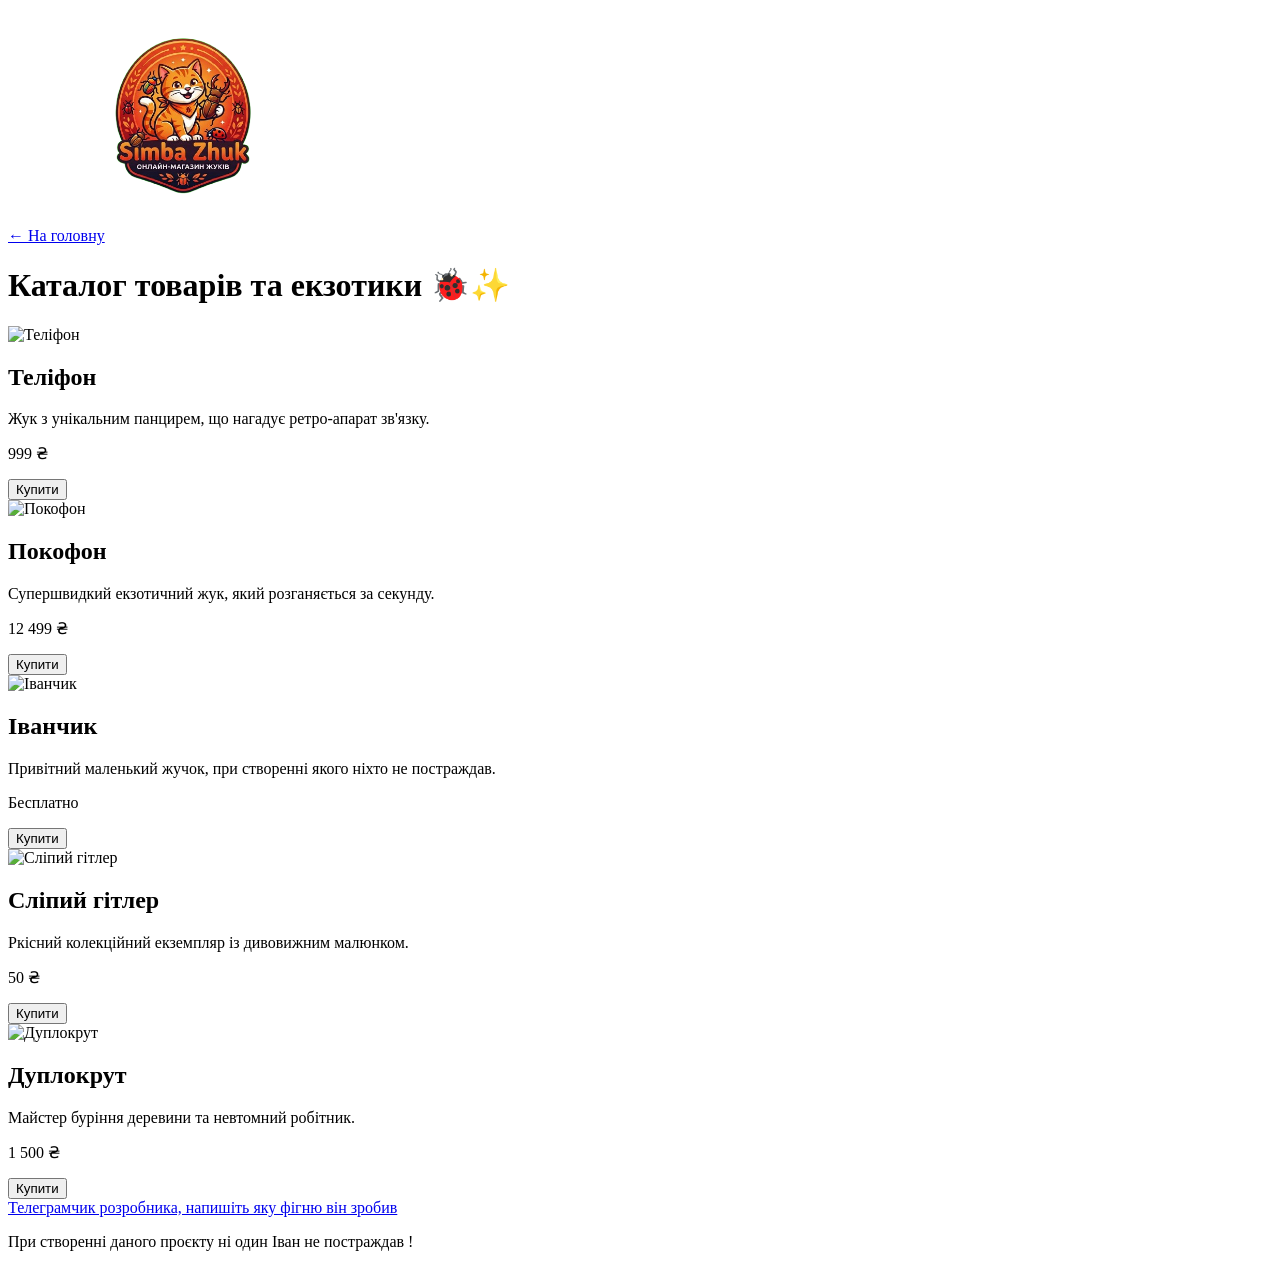
==== shop.html @ ff91ea34 "Create shop.html" ====
<!DOCTYPE html>
<html lang="uk">
<head>
    <meta charset="UTF-8">
    <meta name="viewport" content="width=device-width, initial-scale=1.0">
    <title>Магазин — Simba Zhuk</title>
    <link rel="stylesheet" href="style_shop.css">
</head>
<body>

<header>
    <p class="logo">
        <a href="index.html"><img src="Simba zhuk.png" alt="Simba Zhuk Logo" width="350"></a>
    </p>
    <nav>
        <div class="ABULDAS">
            <a class="button" href="index.html">← На головну</a>
        </div>
    </nav>
</header>

<main>
    <h1 class="shop-title">Каталог товарів та екзотики 🐞✨</h1>

    <div class="products-grid">
        <!-- Картка 1: Теліфон -->
        <div class="card">
            <div class="card-img">
                <img src="https://images.unsplash.com/photo-1548767797-d8c844163c4c?w=500" alt="Теліфон">
            </div>
            <h2>Теліфон</h2>
            <p class="description">Жук з унікальним панцирем, що нагадує ретро-апарат зв'язку.</p>
            <p class="price">999 ₴</p>
            <button class="buy-btn">Купити</button>
        </div>

        <!-- Картка 2: Покофон -->
        <div class="card">
            <div class="card-img">
                <img src="https://images.unsplash.com/photo-1535083783855-76ae62b2914e?w=500" alt="Покофон">
            </div>
            <h2>Покофон</h2>
            <p class="description">Супершвидкий екзотичний жук, який розганяється за секунду.</p>
            <p class="price">12 499 ₴</p>
            <button class="buy-btn">Купити</button>
        </div>

        <!-- Картка 3: Іванчик -->
        <div class="card">
            <div class="card-img">
                <img src="https://images.unsplash.com/photo-1526047932273-341f2a7631f9?w=500" alt="Іванчик">
            </div>
            <h2>Іванчик</h2>
            <p class="description">Привітний маленький жучок, при створенні якого ніхто не постраждав.</p>
            <p class="price">Бесплатно</p>
            <button class="buy-btn">Купити</button>
        </div>

        <!-- Картка 4: Сліпий гітлер -->
        <div class="card">
            <div class="card-img">
                <img src="https://images.unsplash.com/photo-1473081556163-2a17de81fc97?w=500" alt="Сліпий гітлер">
            </div>
            <h2>Сліпий гітлер</h2>
            <p class="description">Ркісний колекційний екземпляр із дивовижним малюнком.</p>
            <p class="price">50 ₴</p>
            <button class="buy-btn">Купити</button>
        </div>

        <!-- Картка 5: Дуплокрут -->
        <div class="card">
            <div class="card-img">
                <img src="https://images.unsplash.com/photo-1598439210625-5067c578f3f6?w=500" alt="Дуплокрут">
            </div>
            <h2>Дуплокрут</h2>
            <p class="description">Майстер буріння деревини та невтомний робітник.</p>
            <p class="price">1 500 ₴</p>
            <button class="buy-btn">Купити</button>
        </div>
    </div>
</main>

<footer>
    <div class="pidval">
        <a class="pidval-mistera-beasta" href="https://t.me/alexsalat52">Телеграмчик розробника, напишіть яку фігню він зробив</a>
        <p>При створенні даного проєкту ні один Іван не постраждав !</p>
    </div>
</footer>

</body>
</html>
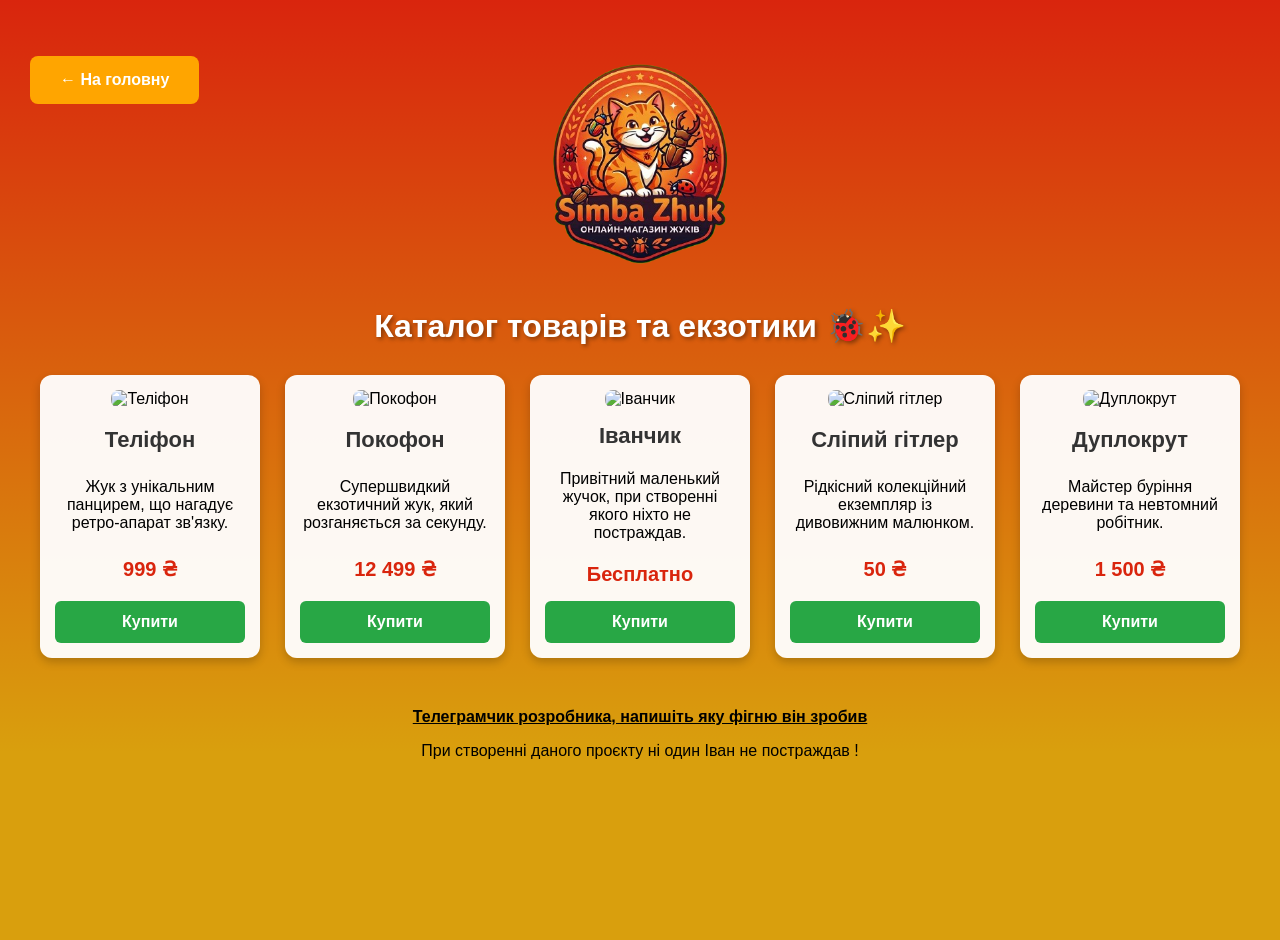
==== commit e0f0a3a7: "Fix typos in shop.html and update image size" ====
--- a/shop.html
+++ b/shop.html
@@ -3,14 +3,14 @@
 <head>
     <meta charset="UTF-8">
     <meta name="viewport" content="width=device-width, initial-scale=1.0">
-    <title>Магазин — Simba Zhuk</title>
+    <title>Магазин — Simba zhuk</title>
     <link rel="stylesheet" href="style_shop.css">
 </head>
 <body>
 
 <header>
     <p class="logo">
-        <a href="index.html"><img src="Simba zhuk.png" alt="Simba Zhuk Logo" width="350"></a>
+        <a href="index.html"><img src="Simba zhuk.png" width="450"></a>
     </p>
     <nav>
         <div class="ABULDAS">
@@ -62,7 +62,7 @@
                 <img src="https://images.unsplash.com/photo-1473081556163-2a17de81fc97?w=500" alt="Сліпий гітлер">
             </div>
             <h2>Сліпий гітлер</h2>
-            <p class="description">Ркісний колекційний екземпляр із дивовижним малюнком.</p>
+            <p class="description">Рідкісний колекційний екземпляр із дивовижним малюнком.</p>
             <p class="price">50 ₴</p>
             <button class="buy-btn">Купити</button>
         </div>
--- a/style_shop.css
+++ b/style_shop.css
@@ -0,0 +1,143 @@
+body {
+    margin: 0;
+    font-family: sans-serif;
+    background: linear-gradient(to top, #d99f0d 20%, #d9250d 100%);
+    min-height: 100vh;
+    padding: 20px;
+}
+
+header {
+    position: relative;
+}
+
+.logo {
+    text-align: center;
+}
+
+.logo img {
+    max-width: 100%;
+    height: auto;
+}
+
+.button {
+    text-decoration: none;
+    color: #ffffff;
+    padding: 15px 30px;
+    background-color: orange;
+    border-radius: 8px;
+    transition: all 0.3s;
+    display: inline-block;
+    font-weight: bold;
+}
+
+.button:hover {
+    background-color: #ff8c00;
+}
+
+.ABULDAS {
+    position: absolute;
+    top: 20px;
+    left: 10px;
+}
+
+.shop-title {
+    text-align: center;
+    color: white;
+    font-size: 32px;
+    margin-bottom: 30px;
+    text-shadow: 2px 2px 4px rgba(0, 0, 0, 0.4);
+}
+
+/* Адаптивна сітка товарів */
+.products-grid {
+    display: grid;
+    grid-template-columns: repeat(auto-fit, minmax(220px, 1fr));
+    gap: 25px;
+    max-width: 1200px;
+    margin: 0 auto;
+}
+
+/* Картка товару */
+.card {
+    background: rgba(255, 255, 255, 0.95);
+    border-radius: 12px;
+    padding: 15px;
+    text-align: center;
+    box-shadow: 0 4px 10px rgba(0, 0, 0, 0.2);
+    display: flex;
+    flex-direction: column;
+    justify-content: space-between;
+    transition: transform 0.2s, box-shadow 0.2s;
+}
+
+.card:hover {
+    transform: translateY(-5px);
+    box-shadow: 0 8px 18px rgba(0, 0, 0, 0.3);
+}
+
+.card-img img {
+    width: 100%;
+    height: 160px;
+    object-fit: cover;
+    border-radius: 8px;
+}
+
+.card h2 {
+    font-size: 22px;
+    margin: 15px 0 5px 0;
+    color: #333;
+}
+
+.price {
+    font-size: 20px;
+    font-weight: bold;
+    color: #d9250d;
+    margin: 5px 0 15px 0;
+}
+
+.buy-btn {
+    background-color: #28a745;
+    color: white;
+    border: none;
+    padding: 12px;
+    font-size: 16px;
+    border-radius: 6px;
+    cursor: pointer;
+    font-weight: bold;
+    transition: background 0.3s;
+}
+
+.buy-btn:hover {
+    background-color: #218838;
+}
+
+.pidval {
+    margin-top: 50px;
+    text-align: center;
+}
+
+.pidval-mistera-beasta {
+    color: black;
+    font-weight: bold;
+}
+
+.pidval-mistera-beasta:hover {
+    color: red;
+}
+
+/* Адаптація під мобільні пристрої */
+@media (max-width: 768px) {
+    .ABULDAS {
+        position: static;
+        text-align: center;
+        margin-bottom: 15px;
+    }
+
+    .shop-title {
+        font-size: 24px;
+    }
+
+    .products-grid {
+        grid-template-columns: 1fr;
+    }
+}
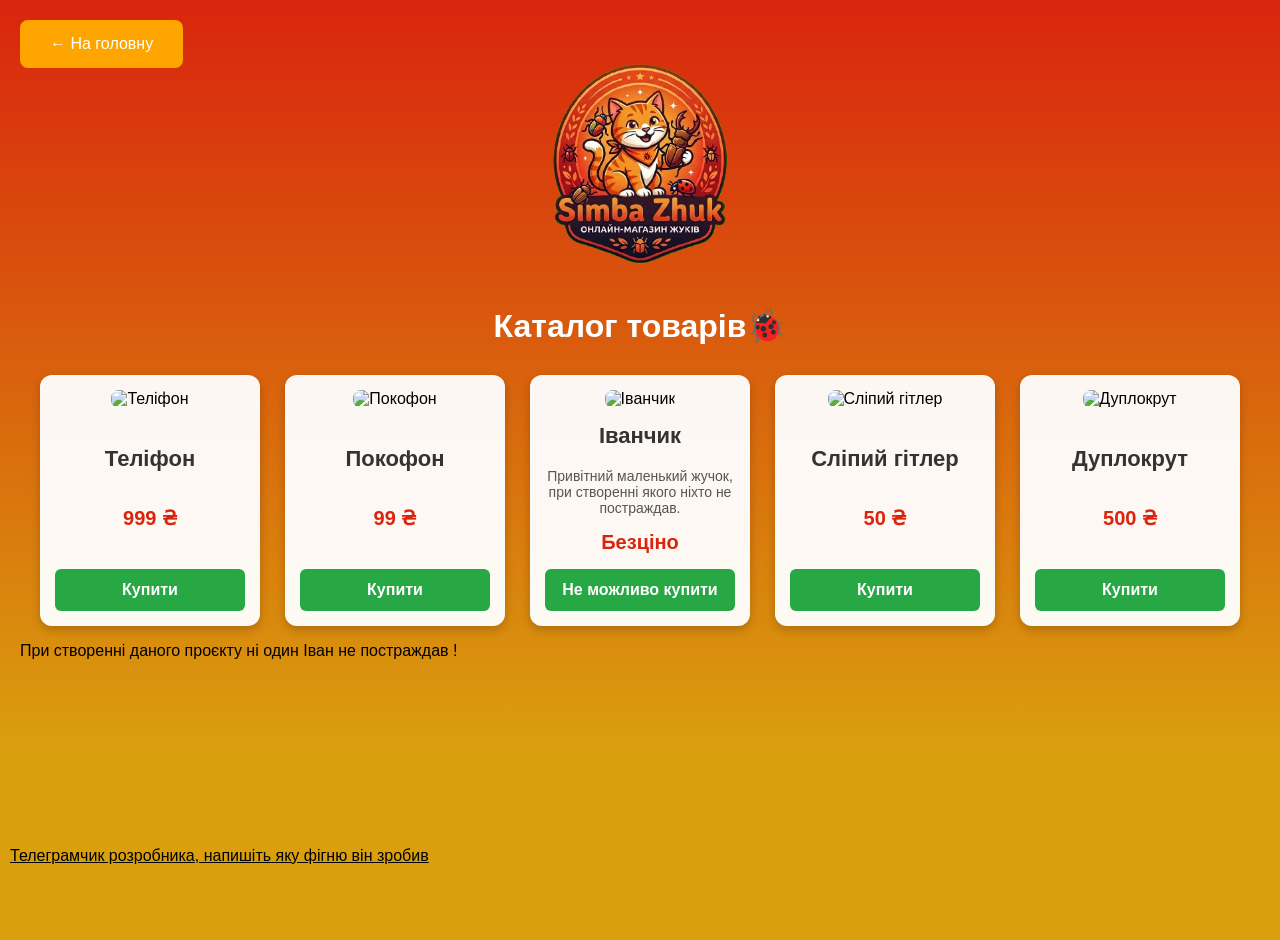
==== commit a8a79e27: "Update product details and images in shop.html" ====
--- a/shop.html
+++ b/shop.html
@@ -20,61 +20,52 @@
 </header>
 
 <main>
-    <h1 class="shop-title">Каталог товарів та екзотики 🐞✨</h1>
+    <h1 class="shop-title">Каталог товарів🐞</h1>
 
     <div class="products-grid">
-        <!-- Картка 1: Теліфон -->
         <div class="card">
             <div class="card-img">
-                <img src="https://images.unsplash.com/photo-1548767797-d8c844163c4c?w=500" alt="Теліфон">
+                <img src="https://upload.wikimedia.org/wikipedia/commons/2/28/Mastigoproctus_giganteus_0001_L.D.jpg?utm_source=ru.wikipedia.org&utm_campaign=index&utm_content=original" alt="Теліфон">
             </div>
             <h2>Теліфон</h2>
-            <p class="description">Жук з унікальним панцирем, що нагадує ретро-апарат зв'язку.</p>
             <p class="price">999 ₴</p>
             <button class="buy-btn">Купити</button>
         </div>
 
-        <!-- Картка 2: Покофон -->
         <div class="card">
             <div class="card-img">
-                <img src="https://images.unsplash.com/photo-1535083783855-76ae62b2914e?w=500" alt="Покофон">
+                <img src="https://encrypted-tbn0.gstatic.com/images?q=tbn:ANd9GcS9jUiAmKfCMeOclD74TUknB3wXlFma2_RdsZ1UYnSwuw&s=10" alt="Покофон">
             </div>
             <h2>Покофон</h2>
-            <p class="description">Супершвидкий екзотичний жук, який розганяється за секунду.</p>
-            <p class="price">12 499 ₴</p>
+            <p class="price">99 ₴</p>
             <button class="buy-btn">Купити</button>
         </div>
 
-        <!-- Картка 3: Іванчик -->
         <div class="card">
             <div class="card-img">
-                <img src="https://images.unsplash.com/photo-1526047932273-341f2a7631f9?w=500" alt="Іванчик">
+                <img src="Ivan.png" alt="Іванчик">
             </div>
             <h2>Іванчик</h2>
             <p class="description">Привітний маленький жучок, при створенні якого ніхто не постраждав.</p>
-            <p class="price">Бесплатно</p>
-            <button class="buy-btn">Купити</button>
+            <p class="price">Безціно</p>
+            <button class="buy-btn">Не можливо купити</button>
         </div>
 
-        <!-- Картка 4: Сліпий гітлер -->
         <div class="card">
             <div class="card-img">
-                <img src="https://images.unsplash.com/photo-1473081556163-2a17de81fc97?w=500" alt="Сліпий гітлер">
+                <img src="https://cdn.informator.ua/@dp/media/ua/2023/09/15/650448de354991.96606023.webp" alt="Сліпий гітлер">
             </div>
             <h2>Сліпий гітлер</h2>
-            <p class="description">Рідкісний колекційний екземпляр із дивовижним малюнком.</p>
             <p class="price">50 ₴</p>
             <button class="buy-btn">Купити</button>
         </div>
 
-        <!-- Картка 5: Дуплокрут -->
         <div class="card">
             <div class="card-img">
-                <img src="https://images.unsplash.com/photo-1598439210625-5067c578f3f6?w=500" alt="Дуплокрут">
+                <img src="https://encrypted-tbn0.gstatic.com/images?q=tbn:ANd9GcQ4-5q3KAkrL6oXSpAv6bJNE-w7uab5Ia3LXok4H_rGS6WUw1aJSAGiclfS&s=10" alt="Дуплокрут">
             </div>
             <h2>Дуплокрут</h2>
-            <p class="description">Майстер буріння деревини та невтомний робітник.</p>
-            <p class="price">1 500 ₴</p>
+            <p class="price">500 ₴</p>
             <button class="buy-btn">Купити</button>
         </div>
     </div>
--- a/style_shop.css
+++ b/style_shop.css
@@ -6,17 +6,8 @@
     padding: 20px;
 }
 
-header {
-    position: relative;
-}
-
 .logo {
     text-align: center;
-}
-
-.logo img {
-    max-width: 100%;
-    height: auto;
 }
 
 .button {
@@ -27,17 +18,11 @@
     border-radius: 8px;
     transition: all 0.3s;
     display: inline-block;
-    font-weight: bold;
-}
-
-.button:hover {
-    background-color: #ff8c00;
 }
 
 .ABULDAS {
     position: absolute;
     top: 20px;
-    left: 10px;
 }
 
 .shop-title {
@@ -45,10 +30,7 @@
     color: white;
     font-size: 32px;
     margin-bottom: 30px;
-    text-shadow: 2px 2px 4px rgba(0, 0, 0, 0.4);
 }
-
-/* Адаптивна сітка товарів */
 .products-grid {
     display: grid;
     grid-template-columns: repeat(auto-fit, minmax(220px, 1fr));
@@ -56,8 +38,6 @@
     max-width: 1200px;
     margin: 0 auto;
 }
-
-/* Картка товару */
 .card {
     background: rgba(255, 255, 255, 0.95);
     border-radius: 12px;
@@ -67,34 +47,33 @@
     display: flex;
     flex-direction: column;
     justify-content: space-between;
-    transition: transform 0.2s, box-shadow 0.2s;
+    transition: transform 0.2s;
 }
-
 .card:hover {
     transform: translateY(-5px);
-    box-shadow: 0 8px 18px rgba(0, 0, 0, 0.3);
 }
-
 .card-img img {
     width: 100%;
     height: 160px;
     object-fit: cover;
     border-radius: 8px;
 }
-
 .card h2 {
     font-size: 22px;
     margin: 15px 0 5px 0;
     color: #333;
 }
-
+.description {
+    font-size: 14px;
+    color: #555;
+    margin-bottom: 10px;
+}
 .price {
     font-size: 20px;
     font-weight: bold;
     color: #d9250d;
     margin: 5px 0 15px 0;
 }
-
 .buy-btn {
     background-color: #28a745;
     color: white;
@@ -106,37 +85,35 @@
     font-weight: bold;
     transition: background 0.3s;
 }
-
 .buy-btn:hover {
     background-color: #218838;
 }
-
-.pidval {
-    margin-top: 50px;
-    text-align: center;
-}
-
 .pidval-mistera-beasta {
     color: black;
-    font-weight: bold;
+position: absolute;
+    bottom: 35px; 
+    left: 10px; 
 }
-
 .pidval-mistera-beasta:hover {
     color: red;
 }
 
-/* Адаптація під мобільні пристрої */
 @media (max-width: 768px) {
     .ABULDAS {
         position: static;
+        margin-bottom: 20px;
         text-align: center;
-        margin-bottom: 15px;
     }
-
+    header {
+        text-align: center;
+    }
+    .logo img {
+        max-width: 100%;
+        height: auto;
+    }
     .shop-title {
         font-size: 24px;
     }
-
     .products-grid {
         grid-template-columns: 1fr;
     }
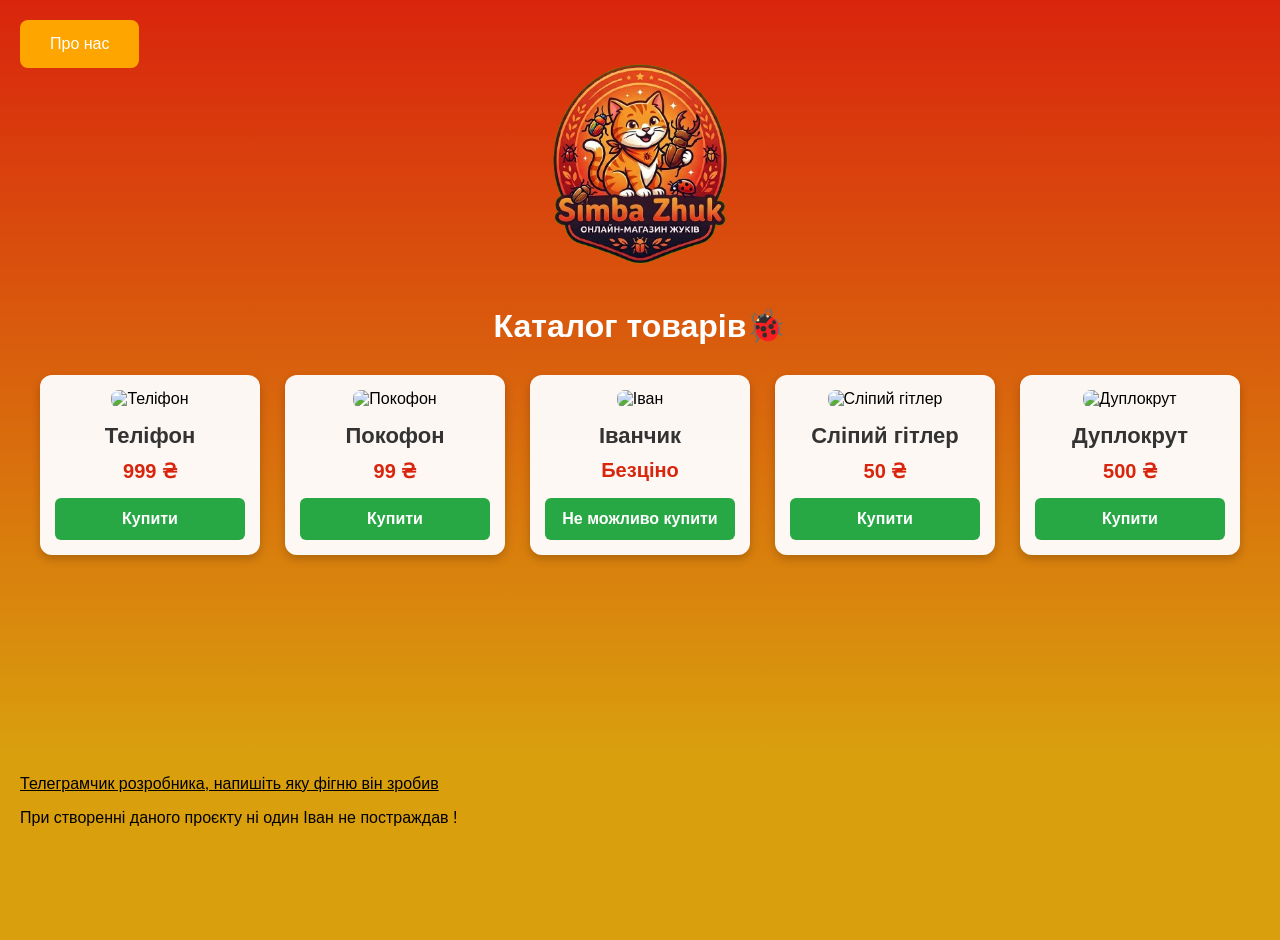
==== commit a0d232f0: "Add files via upload" ====
--- a/shop.html
+++ b/shop.html
@@ -1,82 +1,81 @@
-<!DOCTYPE html>
-<html lang="uk">
-<head>
-    <meta charset="UTF-8">
-    <meta name="viewport" content="width=device-width, initial-scale=1.0">
-    <title>Магазин — Simba zhuk</title>
-    <link rel="stylesheet" href="style_shop.css">
-</head>
-<body>
-
-<header>
-    <p class="logo">
-        <a href="index.html"><img src="Simba zhuk.png" width="450"></a>
-    </p>
-    <nav>
-        <div class="ABULDAS">
-            <a class="button" href="index.html">← На головну</a>
-        </div>
-    </nav>
-</header>
-
-<main>
-    <h1 class="shop-title">Каталог товарів🐞</h1>
-
-    <div class="products-grid">
-        <div class="card">
-            <div class="card-img">
-                <img src="https://upload.wikimedia.org/wikipedia/commons/2/28/Mastigoproctus_giganteus_0001_L.D.jpg?utm_source=ru.wikipedia.org&utm_campaign=index&utm_content=original" alt="Теліфон">
-            </div>
-            <h2>Теліфон</h2>
-            <p class="price">999 ₴</p>
-            <button class="buy-btn">Купити</button>
-        </div>
-
-        <div class="card">
-            <div class="card-img">
-                <img src="https://encrypted-tbn0.gstatic.com/images?q=tbn:ANd9GcS9jUiAmKfCMeOclD74TUknB3wXlFma2_RdsZ1UYnSwuw&s=10" alt="Покофон">
-            </div>
-            <h2>Покофон</h2>
-            <p class="price">99 ₴</p>
-            <button class="buy-btn">Купити</button>
-        </div>
-
-        <div class="card">
-            <div class="card-img">
-                <img src="Ivan.png" alt="Іванчик">
-            </div>
-            <h2>Іванчик</h2>
-            <p class="description">Привітний маленький жучок, при створенні якого ніхто не постраждав.</p>
-            <p class="price">Безціно</p>
-            <button class="buy-btn">Не можливо купити</button>
-        </div>
-
-        <div class="card">
-            <div class="card-img">
-                <img src="https://cdn.informator.ua/@dp/media/ua/2023/09/15/650448de354991.96606023.webp" alt="Сліпий гітлер">
-            </div>
-            <h2>Сліпий гітлер</h2>
-            <p class="price">50 ₴</p>
-            <button class="buy-btn">Купити</button>
-        </div>
-
-        <div class="card">
-            <div class="card-img">
-                <img src="https://encrypted-tbn0.gstatic.com/images?q=tbn:ANd9GcQ4-5q3KAkrL6oXSpAv6bJNE-w7uab5Ia3LXok4H_rGS6WUw1aJSAGiclfS&s=10" alt="Дуплокрут">
-            </div>
-            <h2>Дуплокрут</h2>
-            <p class="price">500 ₴</p>
-            <button class="buy-btn">Купити</button>
-        </div>
-    </div>
-</main>
-
-<footer>
-    <div class="pidval">
-        <a class="pidval-mistera-beasta" href="https://t.me/alexsalat52">Телеграмчик розробника, напишіть яку фігню він зробив</a>
-        <p>При створенні даного проєкту ні один Іван не постраждав !</p>
-    </div>
-</footer>
-
-</body>
-</html>
+<!DOCTYPE html>
+<html lang="uk">
+<head>
+    <meta charset="UTF-8">
+    <meta name="viewport" content="width=device-width, initial-scale=1.0">
+    <title>Магазин — Simba zhuk</title>
+    <link rel="stylesheet" href="style_shop.css">
+</head>
+<body>
+
+<header>
+    <p class="logo">
+        <a href="index.html"><img src="Simba zhuk.png" width="450"></a>
+    </p>
+    <nav>
+        <div class="ABULDAS">
+            <a class="button" href="index.html">Про нас</a>
+        </div>
+    </nav>
+</header>
+
+<main>
+    <h1 class="shop-title">Каталог товарів🐞</h1>
+
+    <div class="products-grid">
+        <div class="card">
+            <div class="card-img">
+                <img src="https://upload.wikimedia.org/wikipedia/commons/2/28/Mastigoproctus_giganteus_0001_L.D.jpg?utm_source=ru.wikipedia.org&utm_campaign=index&utm_content=original" alt="Теліфон">
+            </div>
+            <h2>Теліфон</h2>
+            <p class="price">999 ₴</p>
+            <button class="buy-btn">Купити</button>
+        </div>
+
+        <div class="card">
+            <div class="card-img">
+                <img src="https://encrypted-tbn0.gstatic.com/images?q=tbn:ANd9GcS9jUiAmKfCMeOclD74TUknB3wXlFma2_RdsZ1UYnSwuw&s=10" alt="Покофон">
+            </div>
+            <h2>Покофон</h2>
+            <p class="price">99 ₴</p>
+            <button class="buy-btn">Купити</button>
+        </div>
+
+        <div class="card">
+            <div class="card-img">
+                <img src="Ivan.png" alt="Іван">
+            </div>
+            <h2>Іванчик</h2>
+            <p class="price">Безціно</p>
+            <button class="buy-btn">Не можливо купити</button>
+        </div>
+
+        <div class="card">
+            <div class="card-img">
+                <img src="https://cdn.informator.ua/@dp/media/ua/2023/09/15/650448de354991.96606023.webp" alt="Сліпий гітлер">
+            </div>
+            <h2>Сліпий гітлер</h2>
+            <p class="price">50 ₴</p>
+            <button class="buy-btn">Купити</button>
+        </div>
+
+        <div class="card">
+            <div class="card-img">
+                <img src="https://encrypted-tbn0.gstatic.com/images?q=tbn:ANd9GcQ4-5q3KAkrL6oXSpAv6bJNE-w7uab5Ia3LXok4H_rGS6WUw1aJSAGiclfS&s=10" alt="Дуплокрут">
+            </div>
+            <h2>Дуплокрут</h2>
+            <p class="price">500 ₴</p>
+            <button class="buy-btn">Купити</button>
+        </div>
+    </div>
+</main>
+
+<footer>
+    <div class="pidval">
+        <a class="pidval-mistera-beasta" href="https://t.me/alexsalat52">Телеграмчик розробника, напишіть яку фігню він зробив</a>
+        <p>При створенні даного проєкту ні один Іван не постраждав !</p>
+    </div>
+</footer>
+
+</body>
+</html>
--- a/style_shop.css
+++ b/style_shop.css
@@ -1,120 +1,122 @@
-body {
-    margin: 0;
-    font-family: sans-serif;
-    background: linear-gradient(to top, #d99f0d 20%, #d9250d 100%);
-    min-height: 100vh;
-    padding: 20px;
-}
-
-.logo {
-    text-align: center;
-}
-
-.button {
-    text-decoration: none;
-    color: #ffffff;
-    padding: 15px 30px;
-    background-color: orange;
-    border-radius: 8px;
-    transition: all 0.3s;
-    display: inline-block;
-}
-
-.ABULDAS {
-    position: absolute;
-    top: 20px;
-}
-
-.shop-title {
-    text-align: center;
-    color: white;
-    font-size: 32px;
-    margin-bottom: 30px;
-}
-.products-grid {
-    display: grid;
-    grid-template-columns: repeat(auto-fit, minmax(220px, 1fr));
-    gap: 25px;
-    max-width: 1200px;
-    margin: 0 auto;
-}
-.card {
-    background: rgba(255, 255, 255, 0.95);
-    border-radius: 12px;
-    padding: 15px;
-    text-align: center;
-    box-shadow: 0 4px 10px rgba(0, 0, 0, 0.2);
-    display: flex;
-    flex-direction: column;
-    justify-content: space-between;
-    transition: transform 0.2s;
-}
-.card:hover {
-    transform: translateY(-5px);
-}
-.card-img img {
-    width: 100%;
-    height: 160px;
-    object-fit: cover;
-    border-radius: 8px;
-}
-.card h2 {
-    font-size: 22px;
-    margin: 15px 0 5px 0;
-    color: #333;
-}
-.description {
-    font-size: 14px;
-    color: #555;
-    margin-bottom: 10px;
-}
-.price {
-    font-size: 20px;
-    font-weight: bold;
-    color: #d9250d;
-    margin: 5px 0 15px 0;
-}
-.buy-btn {
-    background-color: #28a745;
-    color: white;
-    border: none;
-    padding: 12px;
-    font-size: 16px;
-    border-radius: 6px;
-    cursor: pointer;
-    font-weight: bold;
-    transition: background 0.3s;
-}
-.buy-btn:hover {
-    background-color: #218838;
-}
-.pidval-mistera-beasta {
-    color: black;
-position: absolute;
-    bottom: 35px; 
-    left: 10px; 
-}
-.pidval-mistera-beasta:hover {
-    color: red;
-}
-
-@media (max-width: 768px) {
-    .ABULDAS {
-        position: static;
-        margin-bottom: 20px;
-        text-align: center;
-    }
-    header {
-        text-align: center;
-    }
-    .logo img {
-        max-width: 100%;
-        height: auto;
-    }
-    .shop-title {
-        font-size: 24px;
-    }
-    .products-grid {
-        grid-template-columns: 1fr;
-    }
-}
+body {
+    margin: 0;
+    font-family: sans-serif;
+    background: linear-gradient(to top, #d99f0d 20%, #d9250d 100%);
+    min-height: 100vh;
+    padding: 20px;
+}
+
+.logo {
+    text-align: center;
+}
+
+.button {
+    text-decoration: none;
+    color: #ffffff;
+    padding: 15px 30px;
+    background-color: orange;
+    border-radius: 8px;
+    transition: all 0.3s;
+    display: inline-block;
+}
+
+.ABULDAS {
+    position: absolute;
+    top: 20px;
+}
+
+.shop-title {
+    text-align: center;
+    color: white;
+    font-size: 32px;
+    margin-bottom: 30px;
+}
+.products-grid {
+    display: grid;
+    grid-template-columns: repeat(auto-fit, minmax(220px, 1fr));
+    gap: 25px;
+    max-width: 1200px;
+    margin: 0 auto;
+}
+.card {
+    background: rgba(255, 255, 255, 0.95);
+    border-radius: 12px;
+    padding: 15px;
+    text-align: center;
+    box-shadow: 0 4px 10px rgba(0, 0, 0, 0.2);
+    display: flex;
+    flex-direction: column;
+    justify-content: space-between;
+    transition: transform 0.2s;
+}
+.card:hover {
+    transform: translateY(-5px);
+}
+.card-img img {
+    width: 100%;
+    height: 160px;
+    object-fit: cover;
+    border-radius: 8px;
+}
+.card h2 {
+    font-size: 22px;
+    margin: 15px 0 5px 0;
+    color: #333;
+}
+.description {
+    font-size: 14px;
+    color: #555;
+    margin-bottom: 10px;
+}
+.price {
+    font-size: 20px;
+    font-weight: bold;
+    color: #d9250d;
+    margin: 5px 0 15px 0;
+}
+.buy-btn {
+    background-color: #28a745;
+    color: white;
+    border: none;
+    padding: 12px;
+    font-size: 16px;
+    border-radius: 6px;
+    cursor: pointer;
+    font-weight: bold;
+    transition: background 0.3s;
+}
+.buy-btn:hover {
+    background-color: #218838;
+}
+.pidval-mistera-beasta {
+    color: black;
+}
+.pidval-mistera-beasta:hover {
+    color: red;
+}
+.pidval {
+       margin-top: 220px;
+    padding-bottom: 20px;
+    text-align: left; 
+}
+
+@media (max-width: 768px) {
+    .ABULDAS {
+        position: static;
+        margin-bottom: 20px;
+        text-align: center;
+    }
+    header {
+        text-align: center;
+    }
+    .logo img {
+        max-width: 100%;
+        height: auto;
+    }
+    .shop-title {
+        font-size: 24px;
+    }
+    .products-grid {
+        grid-template-columns: 1fr;
+    }
+}
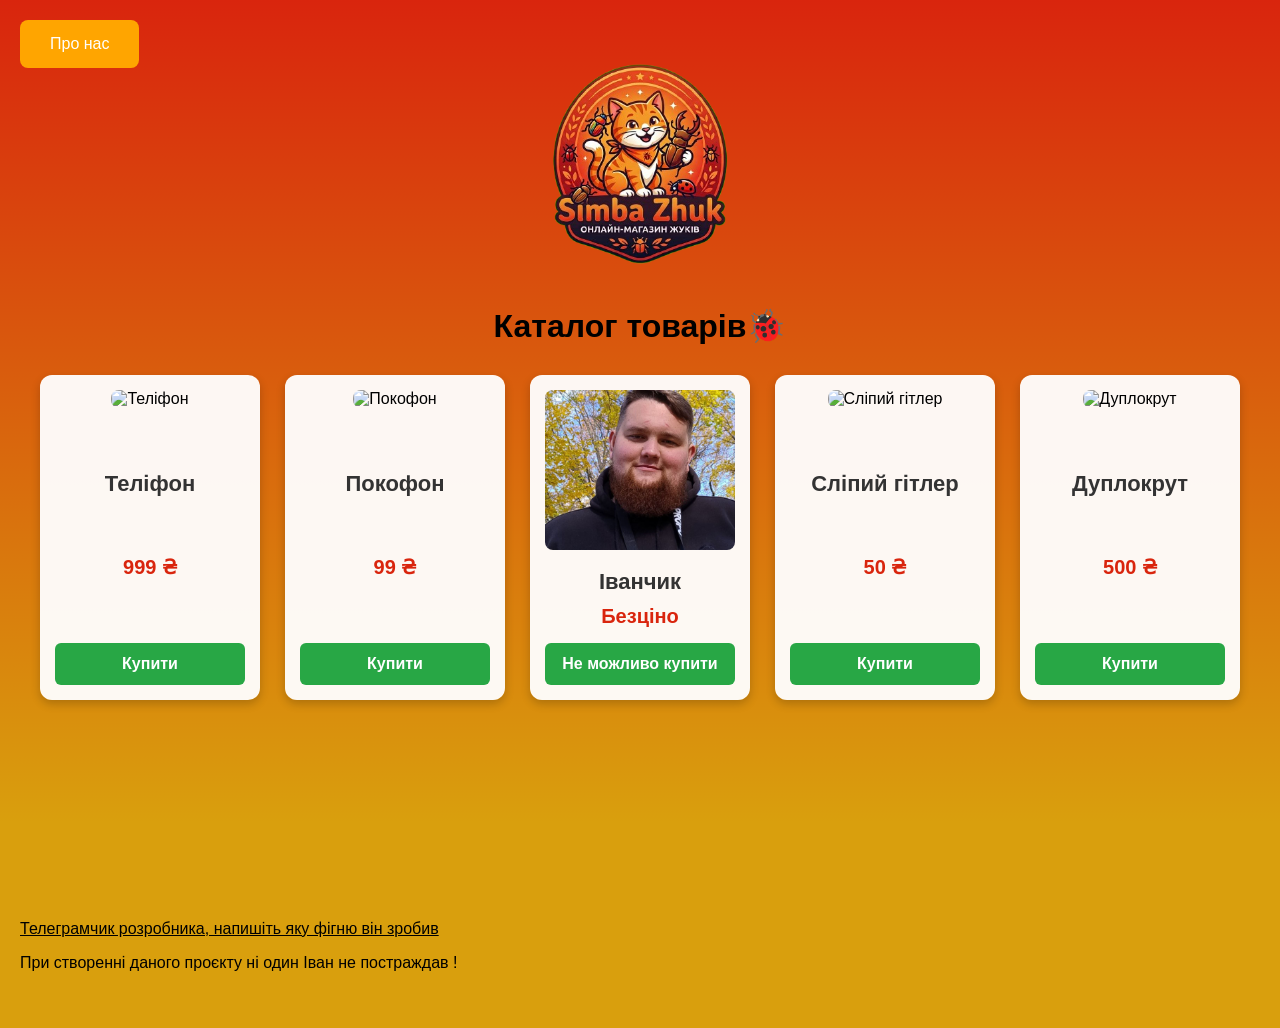
==== commit bede1b98: "Fix HTML encoding issues in shop.html" ====
--- a/shop.html
+++ b/shop.html
@@ -3,7 +3,7 @@
 <head>
     <meta charset="UTF-8">
     <meta name="viewport" content="width=device-width, initial-scale=1.0">
-    <title>Магазин — Simba zhuk</title>
+    <title>Магазин Simba zhuk</title>
     <link rel="stylesheet" href="style_shop.css">
 </head>
 <body>
@@ -43,11 +43,12 @@
 
         <div class="card">
             <div class="card-img">
-                <img src="Ivan.png" alt="Іван">
+                <img src="Ivan.jpg" alt="Іван" style="cursor: pointer;" onclick="document.getElementById('meowSound').currentTime = 0; document.getElementById('meowSound').play();">
+                <audio id="meowSound" src="meow.mp3"></audio>
             </div>
             <h2>Іванчик</h2>
             <p class="price">Безціно</p>
-            <button class="buy-btn">Не можливо купити</button>
+            <button class="buy-btn" onmouseenter="this.classList.add('spin-forever')">Не можливо купити</button>
         </div>
 
         <div class="card">
@@ -78,4 +79,4 @@
 </footer>
 
 </body>
-</html>+</html>
--- a/style_shop.css
+++ b/style_shop.css
@@ -27,7 +27,7 @@
 
 .shop-title {
     text-align: center;
-    color: white;
+    color: black;
     font-size: 32px;
     margin-bottom: 30px;
 }
@@ -88,6 +88,20 @@
 .buy-btn:hover {
     background-color: #218838;
 }
+
+@keyframes fan-spin {
+    from {
+        transform: rotate(0deg);
+    }
+    to {
+        transform: rotate(360deg);
+    }
+}
+
+.spin-forever {
+    animation: fan-spin 0.19s linear infinite !important;
+}
+
 .pidval-mistera-beasta {
     color: black;
 }
@@ -95,7 +109,7 @@
     color: red;
 }
 .pidval {
-       margin-top: 220px;
+    margin-top: 220px;
     padding-bottom: 20px;
     text-align: left; 
 }
@@ -119,4 +133,4 @@
     .products-grid {
         grid-template-columns: 1fr;
     }
-}+}
